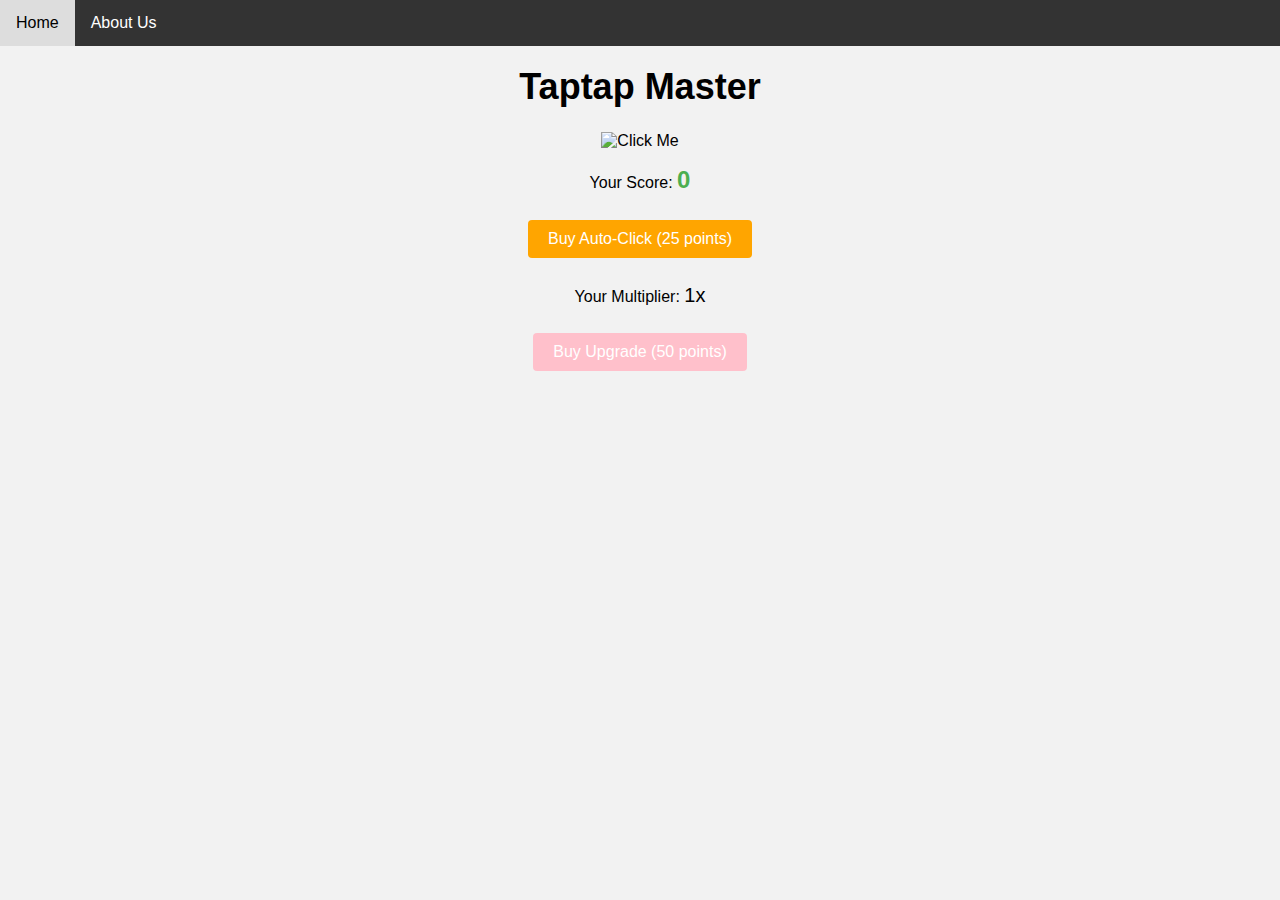
==== index.html @ 9463e7dd "V0.1" ====
<!DOCTYPE html>
<html>
<head>
    <title>Idle Clicker Game</title>
    <link rel="stylesheet" href="style.css">
</head>
<body>
    <!--- Home dan about us--->
    <nav>
        <ul>
            <li><a href="index.html">Home</a></li>
            <li><a href="about.html">About Us</a></li>
        </ul>
    </nav>

    <!--- Tampilan utama (klik gif untuk mendapatkan poin atau score) --->
    <h1>Taptap Master</h1>

    <button id="button_click" style="display: none;"></button>
    <img id="gif_click" src="data/bruh.gif" alt="Click Me" onclick="button_click.click()">


    <!--- Score dan multiplier--->
    <p>Your Score: <span id="score">0</span></p>

    <button id="buy_auto">Buy Auto-Click (25 points)</button>

    <p>Your Multiplier: <span id="multiplier">1x</span></p>

    <button id="buy_multiplier">Buy Upgrade (50 points)</button>

    <script src="app.js"></script>
</body>
</html>
---- style.css ----
body {
    font-family: Arial, sans-serif;
    margin: 0;
    padding: 0;
    background-color: #f2f2f2;
    text-align: center;
  }
  
  .container {
    margin: 0 auto;
    width: 600px;
  }
  
  nav {
    background-color: #333;
    overflow: hidden;
    margin-bottom: 20px;
  }
  
  nav ul {
    margin: 0;
    padding: 0;
    list-style: none;
  }
  
  nav li {
    float: left;
  }
  
  nav li a {
    display: block;
    color: white;
    text-align: center;
    padding: 14px 16px;
    text-decoration: none;
  }
  
  nav li a:hover {
    background-color: #ddd;
    color: black;
  }
  
  .container {
    margin: 0 auto;
    padding: 20px;
  }
  
  h1 {
    font-size: 36px;
    font-weight: bold;
    margin-top: 0;
  }
  
  button {
    background-color: #4CAF50;
    border: none;
    color: white;
    padding: 10px 20px;
    text-align: center;
    text-decoration: none;
    display: inline-block;
    font-size: 16px;
    margin: 10px;
    cursor: pointer;
    border-radius: 4px;
  }
  
  button:disabled {
    background-color: #CCCCCC;
    cursor: not-allowed;
  }
  
  #button_click {
    font-size: 24px;
    padding: 20px;
    margin-top: 30px;
    background-color: #2196F3;
    color: white;
    border: none;
    border-radius: 10px;
    box-shadow: 2px 2px 5px #999;
    cursor: pointer;
  }
  
  #button_click:hover {
    background-color: #0b7dda;
  }
  
  #gif_click {
    cursor: pointer;
  }
  
  #score {
    font-size: 24px;
    margin-top: 20px;
    color: #4CAF50;
    font-weight: bold;
  }
  
  #buy_auto,
  #buy_multiplier {
    font-size: 16px;
    background-color: #FFA500;
    border: none;
    color: white;
    padding: 10px 20px;
    text-align: center;
    text-decoration: none;
    display: inline-block;
    margin: 10px;
    cursor: pointer;
    border-radius: 4px;
  }
  
  #buy_auto:hover,
  #buy_multiplier:hover {
    background-color: #0b7dda;
  }
  
  #buy_multiplier {
    background-color: #FFC0CB;
  }
  
  .buy-auto-click.disabled {
    opacity: 0.5;
    pointer-events: none;
  }
  
  #multiplier {
    font-size: 20px;
    margin-top: 10px;
  }

  .abus {
    display: flex;
    justify-content: left;
    margin-left: 10px;
  }
  .container {
    display: flex;
    justify-content: space-between;
    margin-top: 20px;
  }
  
  .box {
    width: 150px;
    height: 350px;
    background-color: #ccc;
    margin-right: 20px;
    display: flex;
    flex-direction: column;
    justify-content: center;
    align-items: center;
    text-align: center;
  }
  
  .box img {
    width: 150px;
    height: 150px;
    object-fit: cover;
    margin-bottom: 20px;
  }
  
  .box h1 {
    font-size: 18px;
    margin: 0;
  }
  
  .box p {
    font-size: 14px;
    line-height: 1.5;
    margin: 0;
  }
  
  .referensi {
    display: flex;
    justify-content: left;
    margin-top: 20px;
    margin-left: 10px;
  }
  
  .referens {
    display: flex;
    justify-content: left;
    margin-left: 10px;
  }
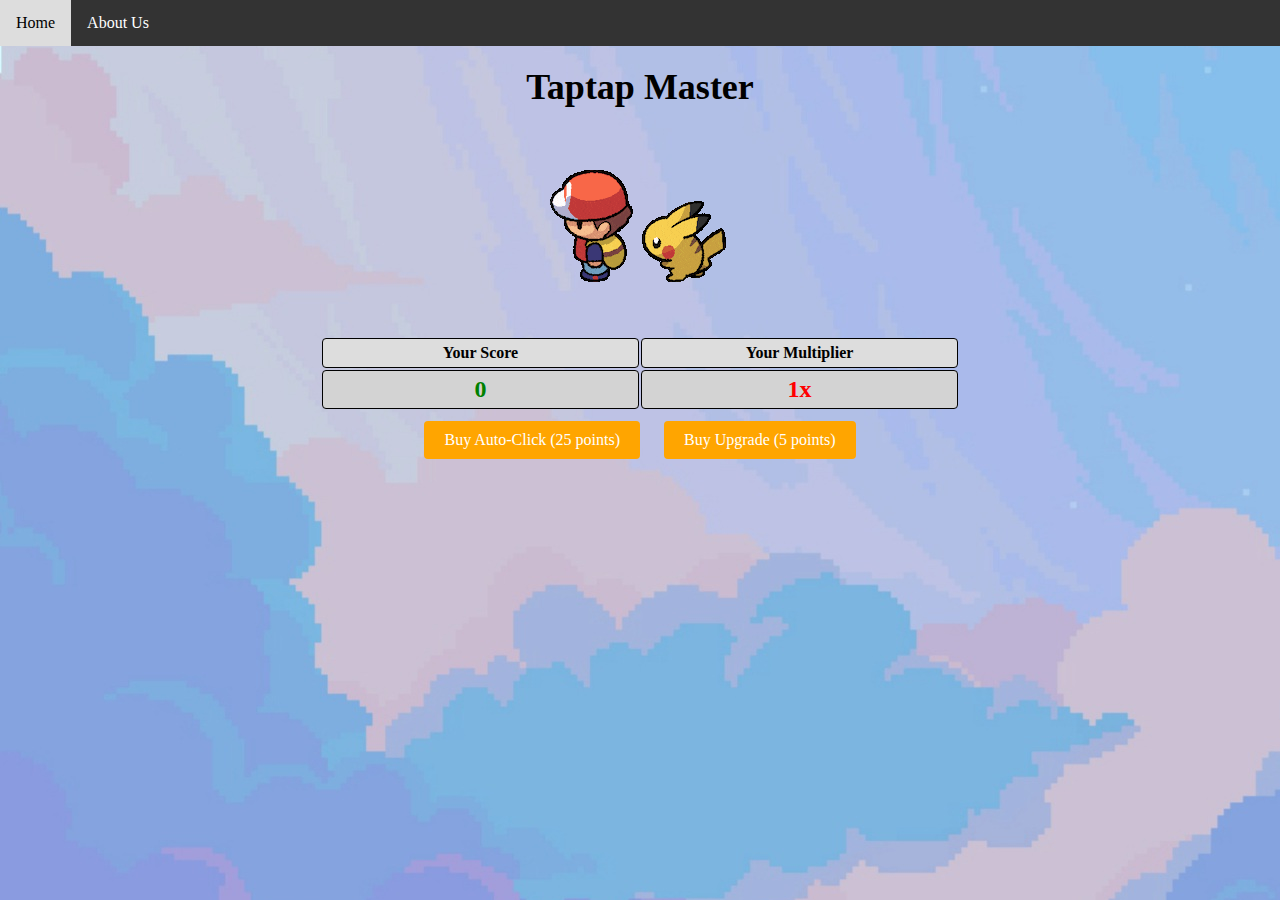
==== commit 765c29ee: "Update" ====
--- a/index.html
+++ b/index.html
@@ -5,7 +5,7 @@
     <link rel="stylesheet" href="style.css">
 </head>
 <body>
-    <!--- Home dan about us--->
+    <!-- navbar -->
     <nav>
         <ul>
             <li><a href="index.html">Home</a></li>
@@ -13,22 +13,27 @@
         </ul>
     </nav>
 
-    <!--- Tampilan utama (klik gif untuk mendapatkan poin atau score) --->
+    <!-- tampilan utama -->
     <h1>Taptap Master</h1>
 
     <button id="button_click" style="display: none;"></button>
-    <img id="gif_click" src="data/bruh.gif" alt="Click Me" onclick="button_click.click()">
+    <img id="multiplier_gif" src="data/multiplier1.gif" alt="multiplier" onclick="button_click.click()">
 
-
-    <!--- Score dan multiplier--->
-    <p>Your Score: <span id="score">0</span></p>
+    <!-- table score dan multiplier -->
+    <table width="250">
+        <tr>
+            <th>Your Score</th>
+            <th>Your Multiplier</th>
+        </tr>
+        <tr>
+            <td><span id="score">0</span></td>
+            <td><span id="multiplier">1x</span></td>
+        </tr>
+    </table>
 
     <button id="buy_auto">Buy Auto-Click (25 points)</button>
-
-    <p>Your Multiplier: <span id="multiplier">1x</span></p>
-
-    <button id="buy_multiplier">Buy Upgrade (50 points)</button>
+    <button id="buy_multiplier">Buy Upgrade (5 points)</button>
 
     <script src="app.js"></script>
 </body>
-</html>
+</html>--- a/style.css
+++ b/style.css
@@ -1,8 +1,15 @@
+@font-face
+  {
+    font-family: 'zh-cn';
+    src: url(font/zh-cn.ttf);
+  }
+
+  /* index style */
 body {
-    font-family: Arial, sans-serif;
+    font-family: 'zh-cn';
     margin: 0;
     padding: 0;
-    background-color: #f2f2f2;
+    background-image: url(data/Lobby.jpg);
     text-align: center;
   }
   
@@ -15,6 +22,7 @@
     background-color: #333;
     overflow: hidden;
     margin-bottom: 20px;
+    transition: all 0.3s ease-in-out;
   }
   
   nav ul {
@@ -33,11 +41,13 @@
     text-align: center;
     padding: 14px 16px;
     text-decoration: none;
+    transition: all 0.3s ease-in-out;
   }
   
   nav li a:hover {
     background-color: #ddd;
     color: black;
+    transition: all 0.3s ease-in-out;
   }
   
   .container {
@@ -46,9 +56,38 @@
   }
   
   h1 {
+    font-family: 'zh-cn';
     font-size: 36px;
     font-weight: bold;
     margin-top: 0;
+  }
+
+  p {
+    font-size: 24px;
+    font-weight: bold;
+    color: black;
+  }
+  
+  table {
+    width: 50%;
+    table-layout: fixed;
+    margin: 0 auto;
+    border-collapse: separate;
+  }
+  
+  th, td {
+    padding: 5px;
+    text-align: center;
+    border: 1px solid black;
+    border-radius: 4px;
+  }
+  
+  th {
+    background-color: #ddd;
+  }
+
+  td {
+    background-color: lightgray;
   }
   
   button {
@@ -74,7 +113,7 @@
     font-size: 24px;
     padding: 20px;
     margin-top: 30px;
-    background-color: #2196F3;
+    background-color: lightblue;
     color: white;
     border: none;
     border-radius: 10px;
@@ -82,23 +121,27 @@
     cursor: pointer;
   }
   
-  #button_click:hover {
-    background-color: #0b7dda;
-  }
-  
-  #gif_click {
+  #multiplier_gif {
     cursor: pointer;
   }
   
   #score {
     font-size: 24px;
     margin-top: 20px;
-    color: #4CAF50;
-    font-weight: bold;
-  }
-  
+    color: green;
+    font-weight: bold;
+  }
+  
+  #multiplier {
+    font-size: 24px;
+    margin-top: 10px;
+    color: red;
+    font-weight: bold;
+  }
+
   #buy_auto,
   #buy_multiplier {
+    font-family: 'zh-cn';
     font-size: 16px;
     background-color: #FFA500;
     border: none;
@@ -114,22 +157,10 @@
   
   #buy_auto:hover,
   #buy_multiplier:hover {
-    background-color: #0b7dda;
-  }
-  
-  #buy_multiplier {
-    background-color: #FFC0CB;
-  }
-  
-  .buy-auto-click.disabled {
-    opacity: 0.5;
-    pointer-events: none;
-  }
-  
-  #multiplier {
-    font-size: 20px;
-    margin-top: 10px;
-  }
+    background-color: lightgreen;
+  }
+  
+  /* about us style*/
 
   .abus {
     display: flex;
@@ -183,7 +214,4 @@
     display: flex;
     justify-content: left;
     margin-left: 10px;
-  }
-  
-  
-  +  }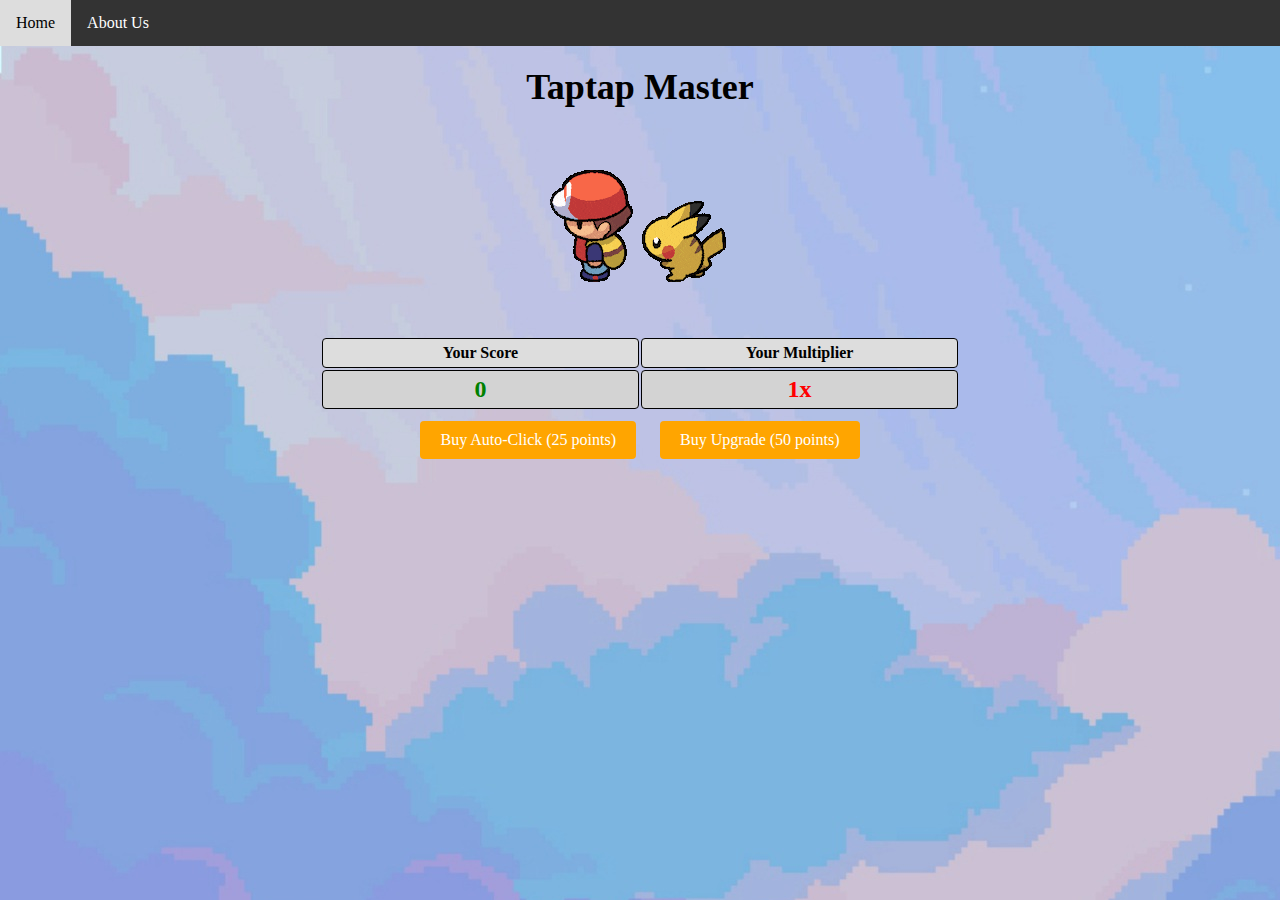
==== commit 0bff5290: "Add files via upload" ====
--- a/index.html
+++ b/index.html
@@ -16,8 +16,12 @@
     <!-- tampilan utama -->
     <h1>Taptap Master</h1>
 
+    <!-- buat play sfx -->
+    <audio id="sfx" src="sfx/bling.mp3"></audio>
+    <audio id="buy" src="sfx/mario.mp3"></audio>
+
     <button id="button_click" style="display: none;"></button>
-    <img id="multiplier_gif" src="data/multiplier1.gif" alt="multiplier" onclick="button_click.click()">
+    <img id="multiplier_gif" src="data/multiplier1.gif" alt="multiplier" onclick="button_click.click(); playSFX();">
 
     <!-- table score dan multiplier -->
     <table width="250">
@@ -31,8 +35,8 @@
         </tr>
     </table>
 
-    <button id="buy_auto">Buy Auto-Click (25 points)</button>
-    <button id="buy_multiplier">Buy Upgrade (5 points)</button>
+    <button id="buy_auto" onclick="playBuy()">Buy Auto-Click (25 points)</button>
+    <button id="buy_multiplier" onclick="playBuy()">Buy Upgrade (50 points)</button>
 
     <script src="app.js"></script>
 </body>
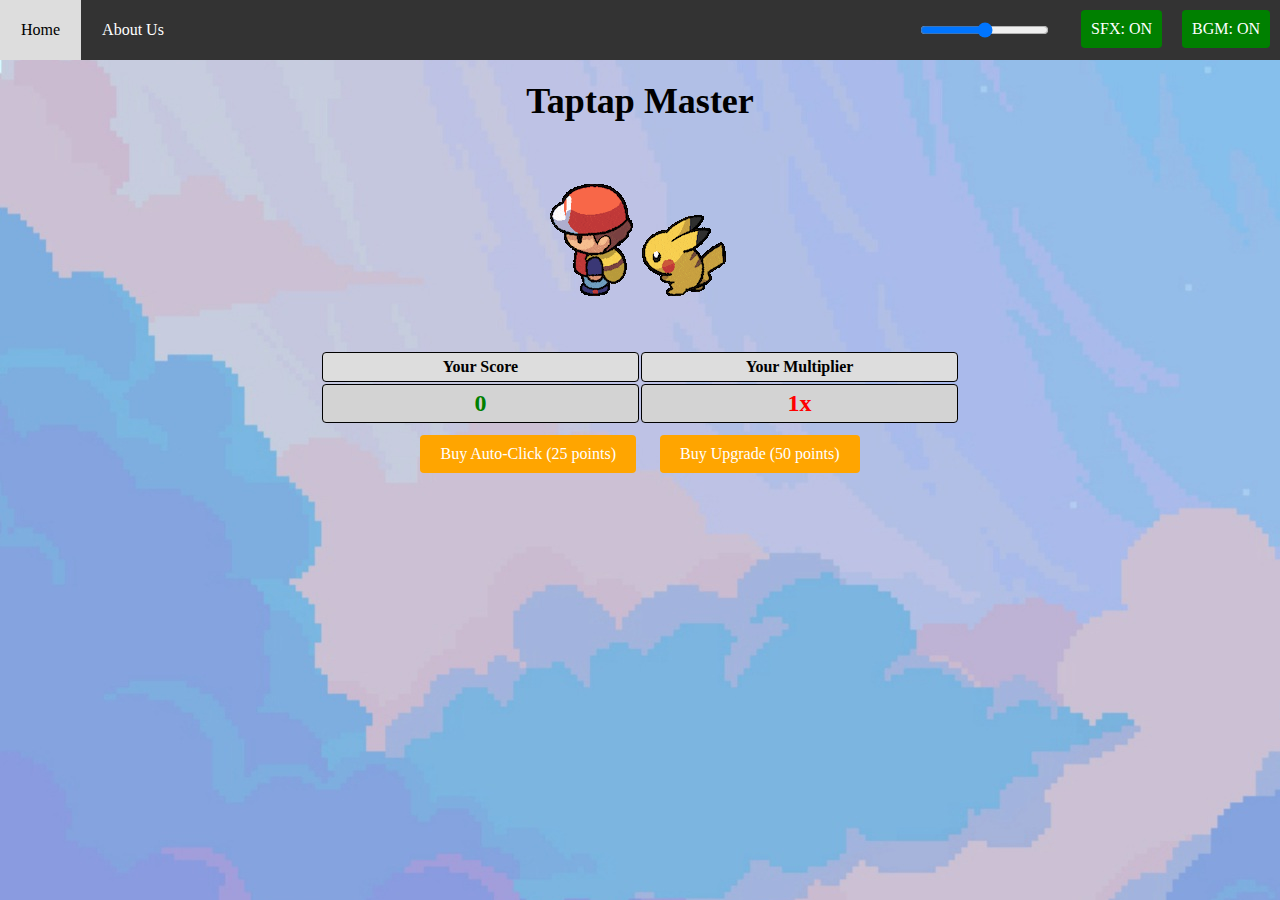
==== commit 47cb8a94: "Add files via upload" ====
--- a/index.html
+++ b/index.html
@@ -5,11 +5,17 @@
     <link rel="stylesheet" href="style.css">
 </head>
 <body>
+    <audio id="bgm" src="bgm/bgm.mp3" loop></audio>
     <!-- navbar -->
     <nav>
         <ul>
             <li><a href="index.html">Home</a></li>
             <li><a href="about.html">About Us</a></li>
+            <li id="bgm-container"><button id="bgm-btn"></button></li>
+            <li id="mute-container"><button id="mute-btn"></button></li>
+            <li id="volume-container">
+                <input type="range" min="0" max="1" step="0.1" value="0.5" id="volume-slider">
+            </li>
         </ul>
     </nav>
 
@@ -21,7 +27,7 @@
     <audio id="buy" src="sfx/mario.mp3"></audio>
 
     <button id="button_click" style="display: none;"></button>
-    <img id="multiplier_gif" src="data/multiplier1.gif" alt="multiplier" onclick="button_click.click(); playSFX();">
+    <img id="multiplier_gif" src="data/01.gif" alt="multiplier" onclick="button_click.click(); playSFX();">
 
     <!-- table score dan multiplier -->
     <table width="250">
--- a/style.css
+++ b/style.css
@@ -4,7 +4,6 @@
     src: url(font/zh-cn.ttf);
   }
 
-  /* index style */
 body {
     font-family: 'zh-cn';
     margin: 0;
@@ -39,7 +38,7 @@
     display: block;
     color: white;
     text-align: center;
-    padding: 14px 16px;
+    padding: 21px;
     text-decoration: none;
     transition: all 0.3s ease-in-out;
   }
@@ -48,6 +47,73 @@
     background-color: #ddd;
     color: black;
     transition: all 0.3s ease-in-out;
+  }  
+
+  #volume-slider {
+    display: flex;
+    align-items: center;
+    height: 100%;
+    margin-left: 20px;
+  }
+
+  #bgm-btn {
+    font-family: 'zh-cn';
+    background-color: green;
+    color: white;
+    border: none;
+    padding: 10px;
+    cursor: pointer;
+  }
+  
+  #bgm-btn.muted {
+    background-color: red;
+  }
+  
+  #bgm-btn.muted::before {
+    content: "BGM: OFF";
+  }
+  
+  #bgm-btn::before {
+    content: "BGM: ON";
+  }
+  
+  #bgm-container {
+    float: right;
+  }
+
+  #mute-btn {
+    font-family: 'zh-cn';
+    background-color: green;
+    color: white;
+    border: none;
+    padding: 10px;
+    cursor: pointer;
+  }
+  
+  #mute-btn.muted {
+    background-color: red;
+  }
+  
+  #mute-btn.muted::before {
+    content: "SFX: OFF";
+  }
+  
+  #mute-btn::before {
+    content: "SFX: ON";
+  }
+  
+  #mute-container {
+    float: right;
+  }
+
+  #bgm-btn:hover,
+  #mute-btn:hover {
+    background-color: darkgreen;
+  }
+
+  #volume-container {
+    padding: 20px;
+    float: right;
   }
   
   .container {
@@ -158,60 +224,4 @@
   #buy_auto:hover,
   #buy_multiplier:hover {
     background-color: lightgreen;
-  }
-  
-  /* about us style*/
-
-  .abus {
-    display: flex;
-    justify-content: left;
-    margin-left: 10px;
-  }
-  .container {
-    display: flex;
-    justify-content: space-between;
-    margin-top: 20px;
-  }
-  
-  .box {
-    width: 150px;
-    height: 350px;
-    background-color: #ccc;
-    margin-right: 20px;
-    display: flex;
-    flex-direction: column;
-    justify-content: center;
-    align-items: center;
-    text-align: center;
-  }
-  
-  .box img {
-    width: 150px;
-    height: 150px;
-    object-fit: cover;
-    margin-bottom: 20px;
-  }
-  
-  .box h1 {
-    font-size: 18px;
-    margin: 0;
-  }
-  
-  .box p {
-    font-size: 14px;
-    line-height: 1.5;
-    margin: 0;
-  }
-  
-  .referensi {
-    display: flex;
-    justify-content: left;
-    margin-top: 20px;
-    margin-left: 10px;
-  }
-  
-  .referens {
-    display: flex;
-    justify-content: left;
-    margin-left: 10px;
   }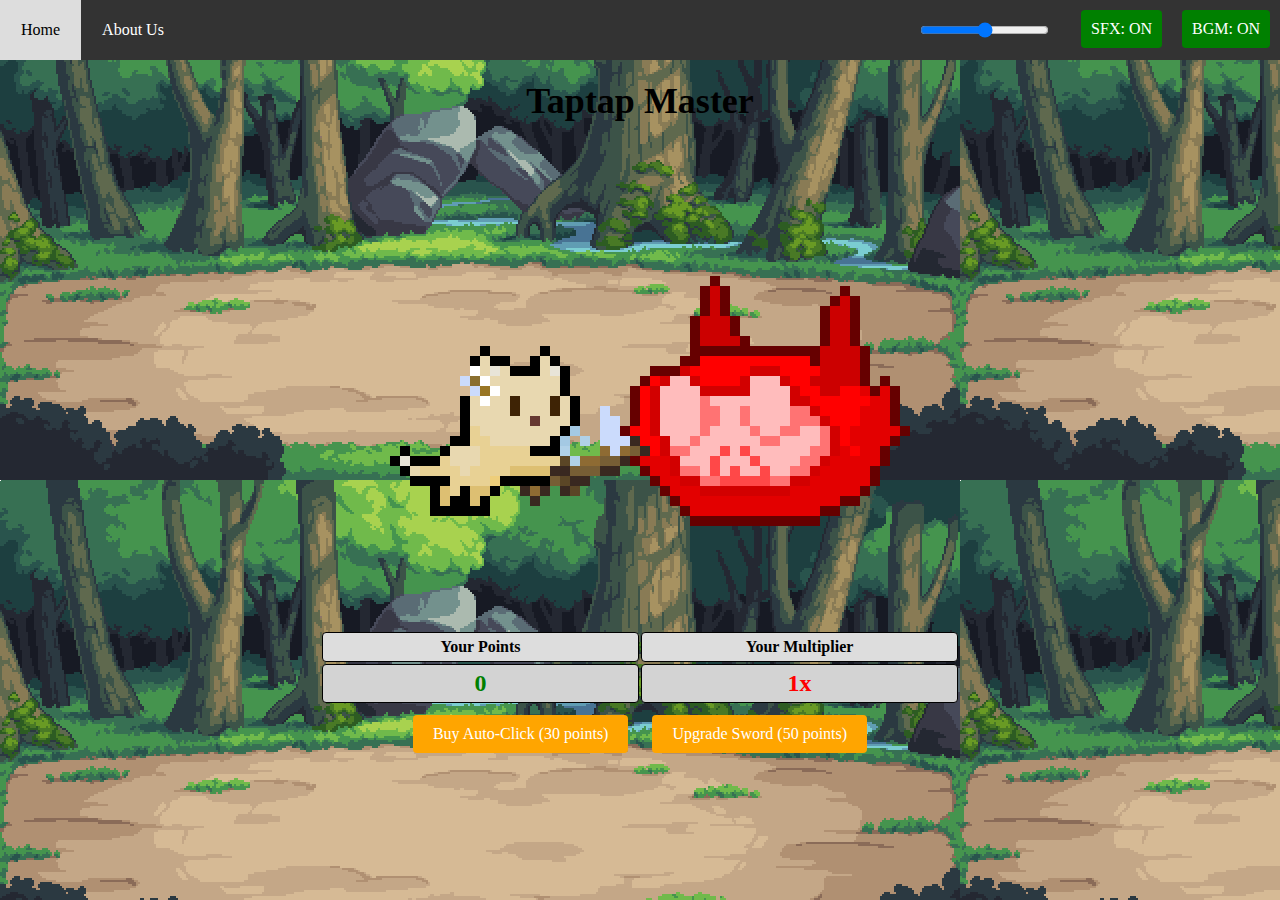
==== commit f384731b: "Add files via upload" ====
--- a/index.html
+++ b/index.html
@@ -27,12 +27,12 @@
     <audio id="buy" src="sfx/mario.mp3"></audio>
 
     <button id="button_click" style="display: none;"></button>
-    <img id="multiplier_gif" src="data/01.gif" alt="multiplier" onclick="button_click.click(); playSFX();">
+    <img id="multiplier_gif" src="data/LumineCat1.gif" alt="multiplier" onclick="button_click.click(); playSFX();">
 
     <!-- table score dan multiplier -->
     <table width="250">
         <tr>
-            <th>Your Score</th>
+            <th>Your Points</th>
             <th>Your Multiplier</th>
         </tr>
         <tr>
@@ -41,8 +41,8 @@
         </tr>
     </table>
 
-    <button id="buy_auto" onclick="playBuy()">Buy Auto-Click (25 points)</button>
-    <button id="buy_multiplier" onclick="playBuy()">Buy Upgrade (50 points)</button>
+    <button id="buy_auto" onclick="playBuy()">Buy Auto-Click (30 points)</button>
+    <button id="buy_multiplier" onclick="playBuy()">Upgrade Sword (50 points)</button>
 
     <script src="app.js"></script>
 </body>
--- a/style.css
+++ b/style.css
@@ -8,7 +8,7 @@
     font-family: 'zh-cn';
     margin: 0;
     padding: 0;
-    background-image: url(data/Lobby.jpg);
+    background-image: url(data/Background.png);
     text-align: center;
   }
   
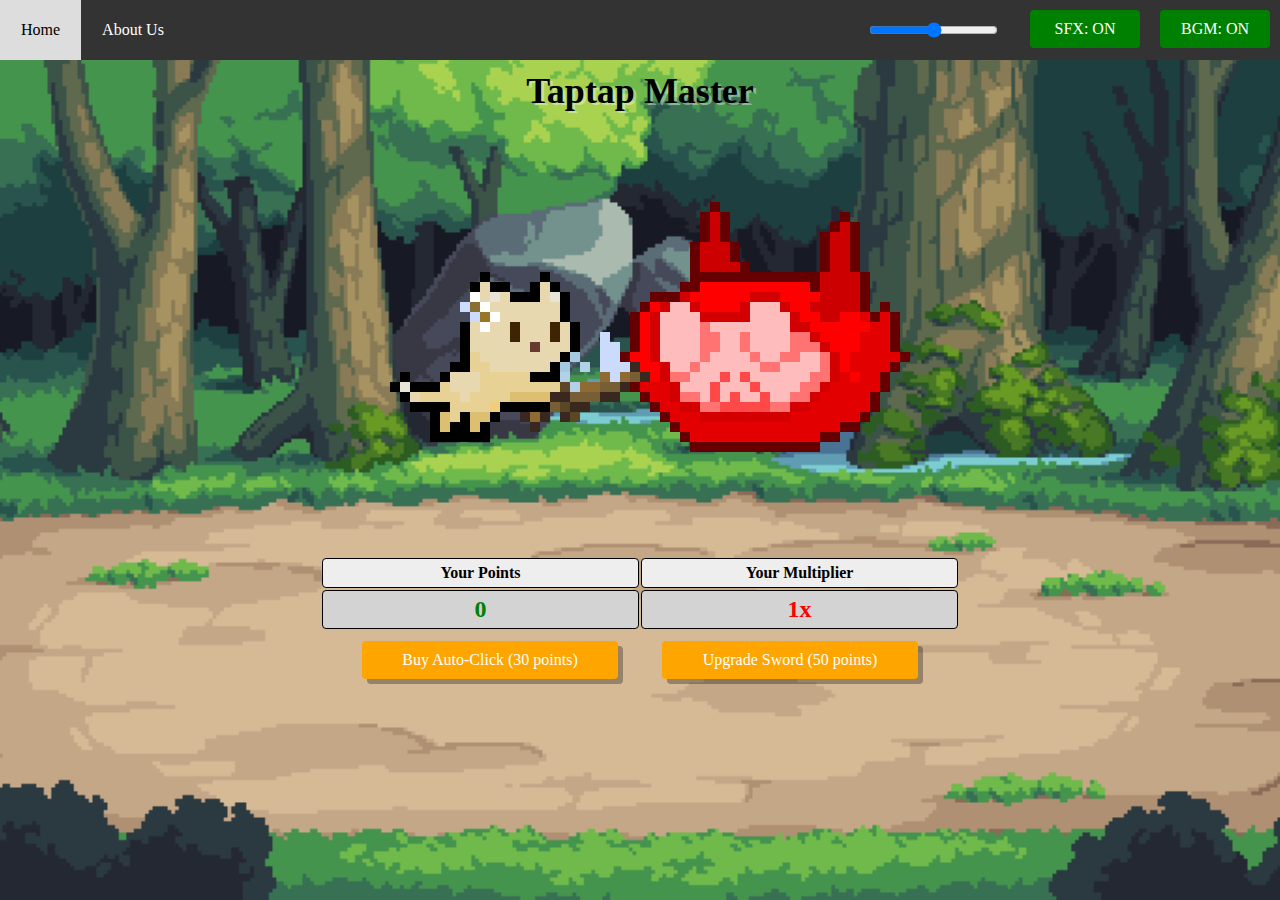
==== commit 8f0825f6: "Add files via upload" ====
--- a/index.html
+++ b/index.html
@@ -1,8 +1,9 @@
 <!DOCTYPE html>
 <html>
 <head>
-    <title>Idle Clicker Game</title>
+    <title>Taptap Master</title>
     <link rel="stylesheet" href="style.css">
+    <link rel="icon" href="data/LogoPrimogems.png" type="image/x-icon">
 </head>
 <body>
     <audio id="bgm" src="bgm/bgm.mp3" loop></audio>
@@ -23,7 +24,7 @@
     <h1>Taptap Master</h1>
 
     <!-- buat play sfx -->
-    <audio id="sfx" src="sfx/bling.mp3"></audio>
+    <audio id="sfx" src="sfx/sword.mp3"></audio>
     <audio id="buy" src="sfx/mario.mp3"></audio>
 
     <button id="button_click" style="display: none;"></button>
--- a/style.css
+++ b/style.css
@@ -5,223 +5,243 @@
   }
 
 body {
-    font-family: 'zh-cn';
-    margin: 0;
-    padding: 0;
-    background-image: url(data/Background.png);
-    text-align: center;
-  }
+  height: 100%;
+  font-family: 'zh-cn';
+  margin: 0;
+  padding: 0;
+  background-image: url(data/Background.png);
+  text-align: center;
+  background-repeat:no-repeat;
+  background-size:cover;
+  background-attachment: fixed;
+  background-position: center center;
+}
+
+.container {
+  margin: 0 auto;
+  width: 600px;
+}
+
+nav {
+  width: 100%;
+  top: 0;
+  position: fixed;
+  background-color: #333;
+  overflow: hidden;
+  margin-bottom: 20px;
+  transition: all 0.3s ease-in-out;
+}
+
+nav ul {
+  margin: 0;
+  padding: 0;
+  list-style: none;
+}
+
+nav li {
+  float: left;
+}
+
+nav li a {
+  display: block;
+  color: white;
+  text-align: center;
+  padding: 21px;
+  text-decoration: none;
+  transition: all 0.3s ease-in-out;
+}
+
+nav li a:hover {
+  background-color: #ddd;
+  color: black;
+  transition: all 0.3s ease-in-out;
+}  
+
+#volume-slider {
+  display: flex;
+  align-items: center;
+  height: 100%;
+  margin-left: 20px;
+}
+
+#bgm-btn {
+  width: 110px;
+  font-family: 'zh-cn';
+  background-color: green;
+  color: white;
+  border: none;
+  padding: 10px;
+  cursor: pointer;
+}
+
+#bgm-btn.muted {
+  background-color: red;
+}
+
+#bgm-btn.muted::before {
+  content: "BGM: OFF";
+}
+
+#bgm-btn::before {
+  content: "BGM: ON";
+}
+
+#bgm-container {
+  float: right;
+}
+
+#mute-btn {
+  width: 110px;
+  font-family: 'zh-cn';
+  background-color: green;
+  color: white;
+  border: none;
+  padding: 10px;
+  cursor: pointer;
+}
+
+#mute-btn.muted {
+  background-color: red;
+}
+
+#mute-btn.muted::before {
+  content: "SFX: OFF";
+}
+
+#mute-btn::before {
+  content: "SFX: ON";
+}
+
+#mute-container {
+  float: right;
+}
+
+#bgm-btn:hover,
+#mute-btn:hover {
+  background-color: rgb(95, 95, 95);
+}
+
+#volume-container {
+  padding: 20px;
+  float: right;
+}
+
+.container {
+  margin: 0 auto;
+  padding: 20px;
+}
+
+h1 {
+  display: block;
+  font-family: 'zh-cn';
+  font-size: 36px;
+  font-weight: bold;
+  color: rgb(0, 0, 0);
+  text-align: center;
+  padding-top: 70px;
+  margin-top: 0;
+  margin-bottom: -40px;
+  text-shadow: 3px 2px rgba(255, 255, 255, 0.4);
+}
+
+p {
   
-  .container {
-    margin: 0 auto;
-    width: 600px;
-  }
-  
-  nav {
-    background-color: #333;
-    overflow: hidden;
-    margin-bottom: 20px;
-    transition: all 0.3s ease-in-out;
-  }
-  
-  nav ul {
-    margin: 0;
-    padding: 0;
-    list-style: none;
-  }
-  
-  nav li {
-    float: left;
-  }
-  
-  nav li a {
-    display: block;
-    color: white;
-    text-align: center;
-    padding: 21px;
-    text-decoration: none;
-    transition: all 0.3s ease-in-out;
-  }
-  
-  nav li a:hover {
-    background-color: #ddd;
-    color: black;
-    transition: all 0.3s ease-in-out;
-  }  
-
-  #volume-slider {
-    display: flex;
-    align-items: center;
-    height: 100%;
-    margin-left: 20px;
-  }
-
-  #bgm-btn {
-    font-family: 'zh-cn';
-    background-color: green;
-    color: white;
-    border: none;
-    padding: 10px;
-    cursor: pointer;
-  }
-  
-  #bgm-btn.muted {
-    background-color: red;
-  }
-  
-  #bgm-btn.muted::before {
-    content: "BGM: OFF";
-  }
-  
-  #bgm-btn::before {
-    content: "BGM: ON";
-  }
-  
-  #bgm-container {
-    float: right;
-  }
-
-  #mute-btn {
-    font-family: 'zh-cn';
-    background-color: green;
-    color: white;
-    border: none;
-    padding: 10px;
-    cursor: pointer;
-  }
-  
-  #mute-btn.muted {
-    background-color: red;
-  }
-  
-  #mute-btn.muted::before {
-    content: "SFX: OFF";
-  }
-  
-  #mute-btn::before {
-    content: "SFX: ON";
-  }
-  
-  #mute-container {
-    float: right;
-  }
-
-  #bgm-btn:hover,
-  #mute-btn:hover {
-    background-color: darkgreen;
-  }
-
-  #volume-container {
-    padding: 20px;
-    float: right;
-  }
-  
-  .container {
-    margin: 0 auto;
-    padding: 20px;
-  }
-  
-  h1 {
-    font-family: 'zh-cn';
-    font-size: 36px;
-    font-weight: bold;
-    margin-top: 0;
-  }
-
-  p {
-    font-size: 24px;
-    font-weight: bold;
-    color: black;
-  }
-  
-  table {
-    width: 50%;
-    table-layout: fixed;
-    margin: 0 auto;
-    border-collapse: separate;
-  }
-  
-  th, td {
-    padding: 5px;
-    text-align: center;
-    border: 1px solid black;
-    border-radius: 4px;
-  }
-  
-  th {
-    background-color: #ddd;
-  }
-
-  td {
-    background-color: lightgray;
-  }
-  
-  button {
-    background-color: #4CAF50;
-    border: none;
-    color: white;
-    padding: 10px 20px;
-    text-align: center;
-    text-decoration: none;
-    display: inline-block;
-    font-size: 16px;
-    margin: 10px;
-    cursor: pointer;
-    border-radius: 4px;
-  }
-  
-  button:disabled {
-    background-color: #CCCCCC;
-    cursor: not-allowed;
-  }
-  
-  #button_click {
-    font-size: 24px;
-    padding: 20px;
-    margin-top: 30px;
-    background-color: lightblue;
-    color: white;
-    border: none;
-    border-radius: 10px;
-    box-shadow: 2px 2px 5px #999;
-    cursor: pointer;
-  }
-  
-  #multiplier_gif {
-    cursor: pointer;
-  }
-  
-  #score {
-    font-size: 24px;
-    margin-top: 20px;
-    color: green;
-    font-weight: bold;
-  }
-  
-  #multiplier {
-    font-size: 24px;
-    margin-top: 10px;
-    color: red;
-    font-weight: bold;
-  }
-
-  #buy_auto,
-  #buy_multiplier {
-    font-family: 'zh-cn';
-    font-size: 16px;
-    background-color: #FFA500;
-    border: none;
-    color: white;
-    padding: 10px 20px;
-    text-align: center;
-    text-decoration: none;
-    display: inline-block;
-    margin: 10px;
-    cursor: pointer;
-    border-radius: 4px;
-  }
-  
-  #buy_auto:hover,
-  #buy_multiplier:hover {
-    background-color: lightgreen;
-  }+  font-size: 24px;
+  font-weight: bold;
+  color: black;
+}
+
+table {
+  width: 50%;
+  table-layout: fixed;
+  margin: 0 auto;
+  border-collapse: separate;
+}
+
+th, td {
+  padding: 5px;
+  text-align: center;
+  border: 1px solid black;
+  border-radius: 4px;
+}
+
+th {
+  background-color: #eee;
+}
+
+td {
+  background-color: lightgray;
+}
+
+button {
+  background-color: #4CAF50;
+  border: none;
+  color: white;
+  padding: 10px 20px;
+  text-align: center;
+  text-decoration: none;
+  display: inline-block;
+  font-size: 16px;
+  margin: 10px;
+  cursor: pointer;
+  border-radius: 4px;
+}
+
+button:disabled {
+  background-color: #CCCCCC;
+  cursor: not-allowed;
+}
+
+#button_click {
+  font-size: 24px;
+  padding: 20px;
+  margin-top: 30px;
+  background-color: lightblue;
+  color: white;
+  border: none;
+  border-radius: 10px;
+  box-shadow: 2px 2px 5px #999;
+  cursor: pointer;
+}
+
+#multiplier_gif {
+  cursor: pointer;
+}
+
+#score {
+  font-size: 24px;
+  margin-top: 20px;
+  color: green;
+  font-weight: bold;
+}
+
+#multiplier {
+  font-size: 24px;
+  margin-top: 10px;
+  color: red;
+  font-weight: bold;
+}
+
+#buy_auto,
+#buy_multiplier {
+  display: block;
+  width: 20%;
+  font-family: 'zh-cn';
+  font-size: 16px;
+  background-color: #FFA500;
+  border: none;
+  color: white;
+  padding: 10px 20px;
+  text-align: center;
+  text-decoration: none;
+  display: inline-block;
+  margin: 10px 20px;
+  cursor: pointer;
+  border-radius: 4px;
+  box-shadow: 5px 5px rgba(0, 0, 0, 0.3);
+}
+
+#buy_auto:hover,
+#buy_multiplier:hover {
+  background-color: rgb(117, 216, 117);
+}